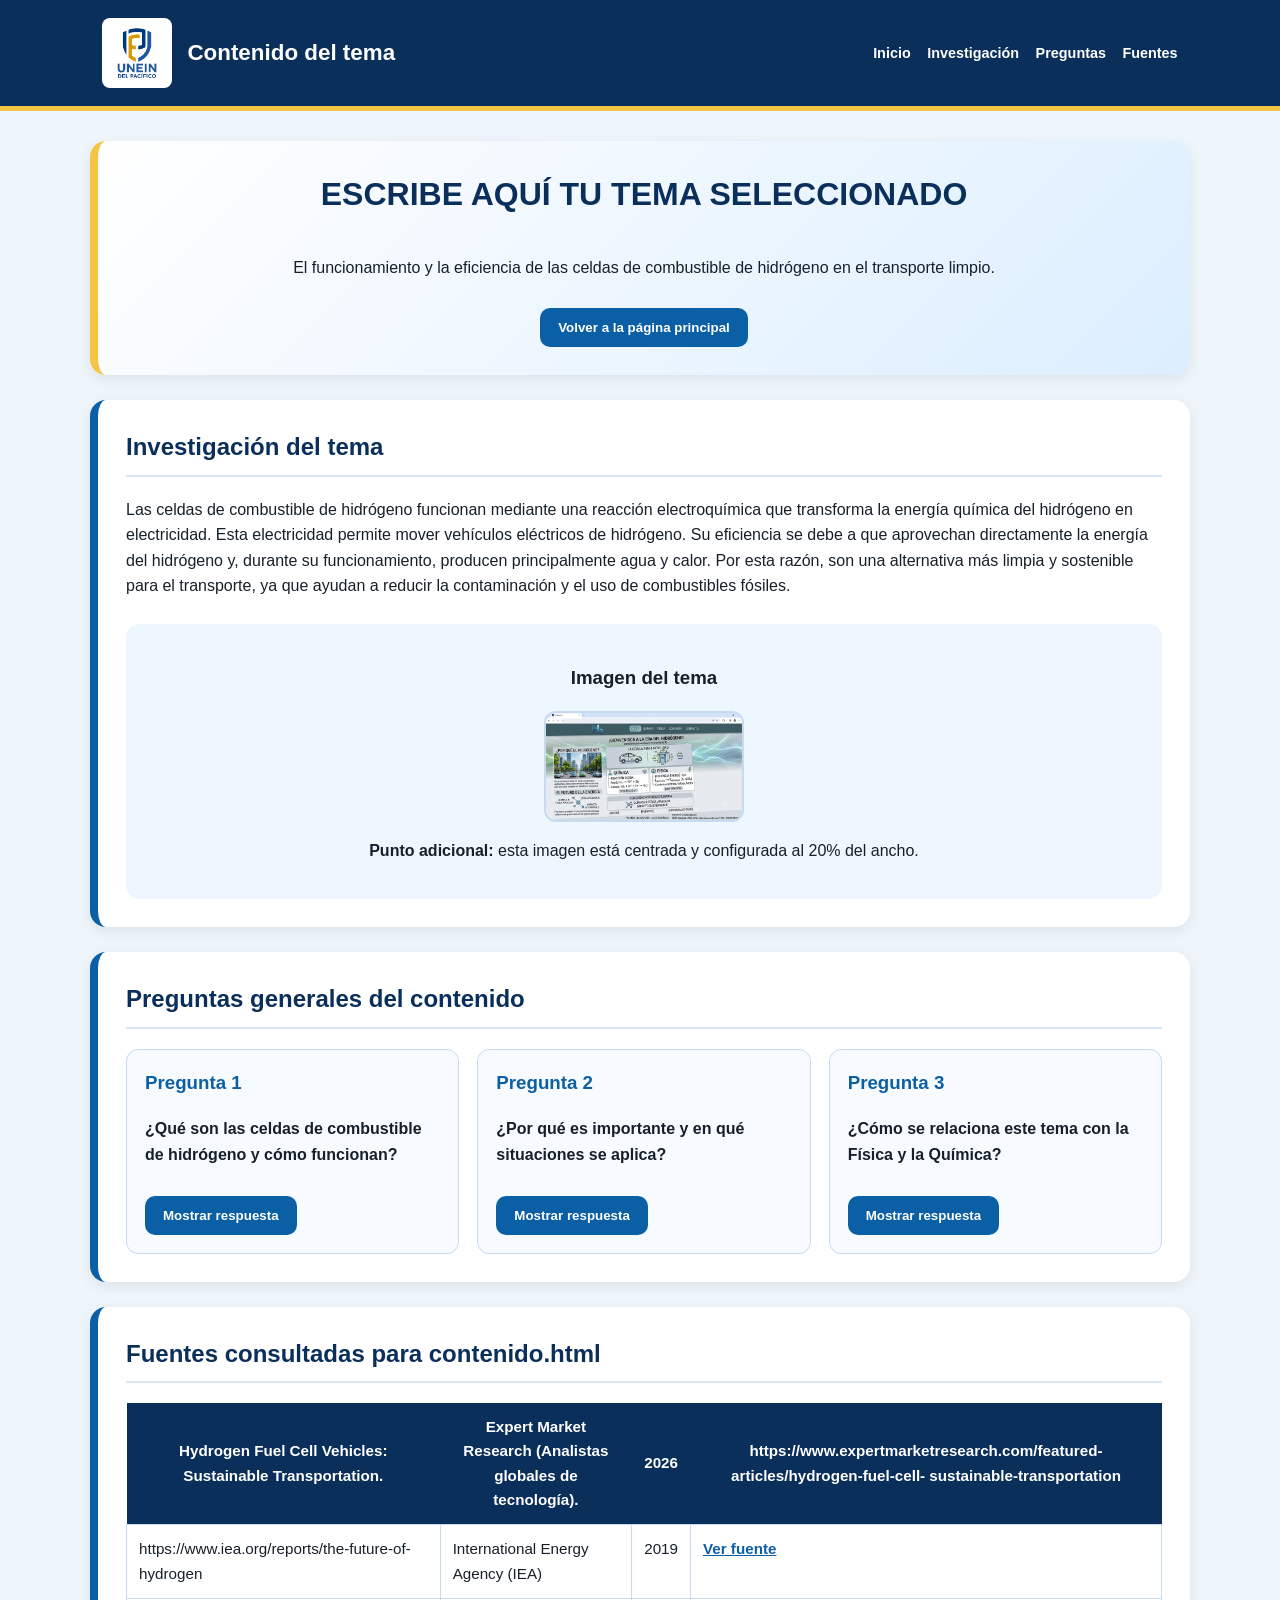
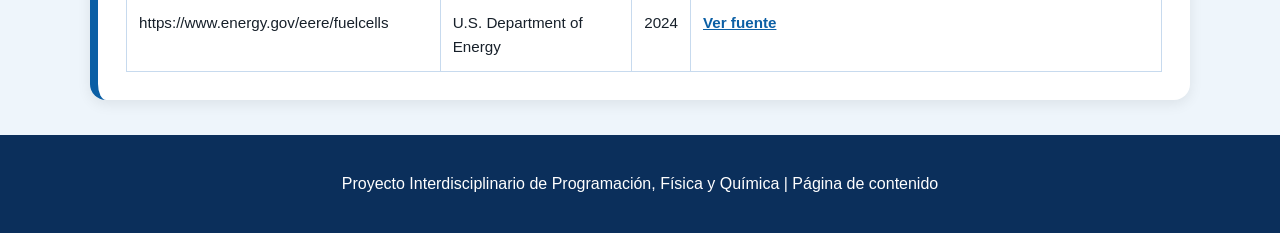
==== contenido.html @ 6ce74f86 "Add files via upload" ====
<!DOCTYPE html>
<html lang="es">
<head>
  <meta charset="UTF-8">
  <meta name="viewport" content="width=device-width, initial-scale=1.0">
  <title>Contenido - Silva Diaz</title>
  <link rel="stylesheet" href="style.css">
</head>

<body>
  <header>
    <div class="logo-box">
      <img src="logo-unein.png" alt="Logo de la institución">
      <h1>Contenido del tema</h1>
    </div>

    <nav>
      <a href="index.html">Inicio</a>
      <a href="#investigacion">Investigación</a>
      <a href="#preguntas">Preguntas</a>
      <a href="#fuentes-contenido">Fuentes</a>
    </nav>
  </header>

  <main>
    <section class="hero">
      <h2>ESCRIBE AQUÍ TU TEMA SELECCIONADO</h2>
      <p>
El funcionamiento y la eficiencia de las celdas de
combustible de hidrógeno en el transporte limpio.
      </p>
      <button onclick="volverInicio()">Volver a la página principal</button>
    </section>

    <section id="investigacion">
      <h2>Investigación del tema</h2>
      <p>
  Las celdas de combustible de hidrógeno funcionan mediante una reacción electroquímica que transforma la energía química del hidrógeno en electricidad. Esta electricidad permite mover vehículos eléctricos de hidrógeno.
 Su eficiencia se debe a que aprovechan directamente la energía del hidrógeno y, durante su funcionamiento, producen principalmente agua y calor. Por esta razón, son una alternativa más limpia y sostenible para el transporte,
 ya que ayudan a reducir la contaminación y el uso de combustibles fósiles.
      </p>

      <div class="science-image">
        <h3>Imagen del tema</h3>
        <img src="proceso.png" class="image-20" alt="Imagen relacionada con el tema seleccionado">
        <p><strong>Punto adicional:</strong> esta imagen está centrada y configurada al 20% del ancho.</p>
      </div>
    </section>

    <section id="preguntas">
      <h2>Preguntas generales del contenido</h2>

      <div class="grid">
        <div class="card">
          <h3>Pregunta 1</h3>
          <p><strong>¿Qué son las celdas de combustible de hidrógeno y cómo funcionan?</strong></p>
          <button onclick="mostrarRespuesta('respuesta1')">Mostrar respuesta</button>
          <div id="respuesta1" class="answer">
          Las celdas de combustible de hidrógeno son dispositivos que convierten la energía química del hidrógeno en electricidad mediante una reacción electroquímica. El hidrógeno se combina con el oxígeno y produce electricidad para mover el vehículo.
          Como resultado, se genera principalmente agua y calor, por lo que es una tecnología más limpia para el transporte.
          </div>
        </div>

        <div class="card">
          <h3>Pregunta 2</h3>
          <p><strong>¿Por qué es importante y en qué situaciones se aplica?</strong></p>
          <button onclick="mostrarRespuesta('respuesta2')">Mostrar respuesta</button>
          <div id="respuesta2" class="answer">
            Es importante porque las celdas de combustible de hidrógeno pueden producir electricidad de una manera más limpia y ayudar a reducir la contaminación del transporte. Se aplican principalmente en vehículos 
            como automóviles, autobuses, camiones y otros medios de transporte que utilizan hidrógeno como fuente de energía.
          </div>
        </div>

        <div class="card">
          <h3>Pregunta 3</h3>
          <p><strong>¿Cómo se relaciona este tema con la Física y la Química?</strong></p>
          <button onclick="mostrarRespuesta('respuesta3')">Mostrar respuesta</button>
          <div id="respuesta3" class="answer">
           Este tema se relaciona con la Física porque estudia la transformación de la energía química en energía eléctrica y el movimiento de los vehículos. También se relaciona con la Química 
           porque las celdas de combustible funcionan mediante una reacción electroquímica entre el hidrógeno y el oxígeno.
          </div>
        </div>
      </div>
    </section>

    <section id="fuentes-contenido">
      <h2>Fuentes consultadas para contenido.html</h2>
      <table>
        <thead>
          <tr>
            <th>Hydrogen Fuel Cell Vehicles: Sustainable Transportation.</th>
            <th>Expert Market Research (Analistas globales de tecnología).</th>
            <th>2026</th>
            <th>https://www.expertmarketresearch.com/featured-articles/hydrogen-fuel-cell-
sustainable-transportation</th>
          </tr>
        </thead>
        <tbody>
          <tr>
            <td>https://www.iea.org/reports/the-future-of-hydrogen</td>
            <td>International Energy Agency (IEA)</td>
            <td>2019</td>
            <td><a href="#" target="_blank">Ver fuente</a></td>
          </tr>
          <tr>
            <td>https://www.energy.gov/eere/fuelcells</td>
            <td>U.S. Department of Energy</td>
            <td>2024</td>
            <td><a href="#" target="_blank">Ver fuente</a></td>
          </tr>
        </tbody>
      </table>
    </section>
  </main>

  <footer>
    <p>Proyecto Interdisciplinario de Programación, Física y Química | Página de contenido</p>
  </footer>

  <script src="script.js"></script>
</body>
</html>
---- style.css ----
* {
  box-sizing: border-box;
  scroll-behavior: smooth;
}

body {
  margin: 0;
  font-family: Arial, Helvetica, sans-serif;
  background: #eef5fb;
  color: #17202a;
  line-height: 1.6;
}

header {
  background: #0b2f5b;
  color: white;
  padding: 18px 8%;
  display: flex;
  align-items: center;
  justify-content: space-between;
  gap: 20px;
  position: sticky;
  top: 0;
  z-index: 10;
  border-bottom: 5px solid #f4c542;
}

.logo-box {
  display: flex;
  align-items: center;
  gap: 15px;
}

.logo-box img {
  width: 70px;
  height: 70px;
  object-fit: contain;
  background: white;
  padding: 6px;
  border-radius: 8px;
}

.logo-box h1 {
  margin: 0;
  font-size: 1.4rem;
}

nav a {
  color: white;
  text-decoration: none;
  margin-left: 12px;
  font-weight: bold;
  font-size: 0.9rem;
}

nav a:hover {
  color: #f4c542;
}

main {
  width: 86%;
  max-width: 1100px;
  margin: 30px auto;
}

section {
  background: white;
  margin-bottom: 25px;
  padding: 28px;
  border-radius: 16px;
  box-shadow: 0 4px 14px rgba(0, 0, 0, 0.08);
  border-left: 8px solid #0b5fa5;
}

h2 {
  color: #0b2f5b;
  margin-top: 0;
  border-bottom: 2px solid #d9e7f5;
  padding-bottom: 8px;
}

.hero {
  background: linear-gradient(135deg, #ffffff, #dceeff);
  text-align: center;
  border-left: 8px solid #f4c542;
}

.hero h2 {
  font-size: 2rem;
  border: none;
}

.question {
  background: #f7fbff;
  border: 2px dashed #0b5fa5;
  padding: 16px;
  border-radius: 12px;
  font-size: 1.1rem;
  margin-top: 14px;
}

.grid {
  display: grid;
  grid-template-columns: repeat(3, 1fr);
  gap: 18px;
  margin-top: 20px;
}

.card {
  background: #f7fbff;
  border: 1px solid #c7daee;
  padding: 18px;
  border-radius: 12px;
}

.card h3 {
  margin-top: 0;
  color: #0b5fa5;
}

.science-image {
  margin-top: 25px;
  text-align: center;
  background: #eef6ff;
  padding: 20px;
  border-radius: 14px;
}

/* Punto adicional: imagen centrada y con tamaño cercano al 20% del ancho de la página */
.image-20 {
  display: block;
  width: 20%;
  max-width: 230px;
  min-width: 120px;
  height: auto;
  margin: 15px auto;
  border-radius: 12px;
  border: 2px solid #c7daee;
}

table {
  width: 100%;
  border-collapse: collapse;
  margin-top: 15px;
  font-size: 0.95rem;
}

th {
  background: #0b2f5b;
  color: white;
  padding: 12px;
}

td {
  border: 1px solid #c7daee;
  padding: 12px;
  vertical-align: top;
}

td a {
  color: #0b5fa5;
  font-weight: bold;
}

.keyword,
.answer {
  background: #fff7d6;
  border-left: 6px solid #f4c542;
  padding: 16px;
  border-radius: 10px;
  font-size: 1.05rem;
}

button {
  background: #0b5fa5;
  color: white;
  border: none;
  padding: 12px 18px;
  border-radius: 10px;
  cursor: pointer;
  font-weight: bold;
  margin-top: 12px;
}

button:hover {
  background: #073f70;
}

.answer,
#extra-info {
  display: none;
  margin-top: 15px;
}

.reflection {
  display: grid;
  grid-template-columns: 1fr 1fr;
  gap: 18px;
}

footer {
  text-align: center;
  background: #0b2f5b;
  color: white;
  padding: 20px;
  margin-top: 35px;
}

@media (max-width: 800px) {
  header {
    flex-direction: column;
    text-align: center;
  }

  nav a {
    display: inline-block;
    margin: 6px;
  }

  .grid,
  .reflection {
    grid-template-columns: 1fr;
  }

  .image-20 {
    width: 45%;
  }
}
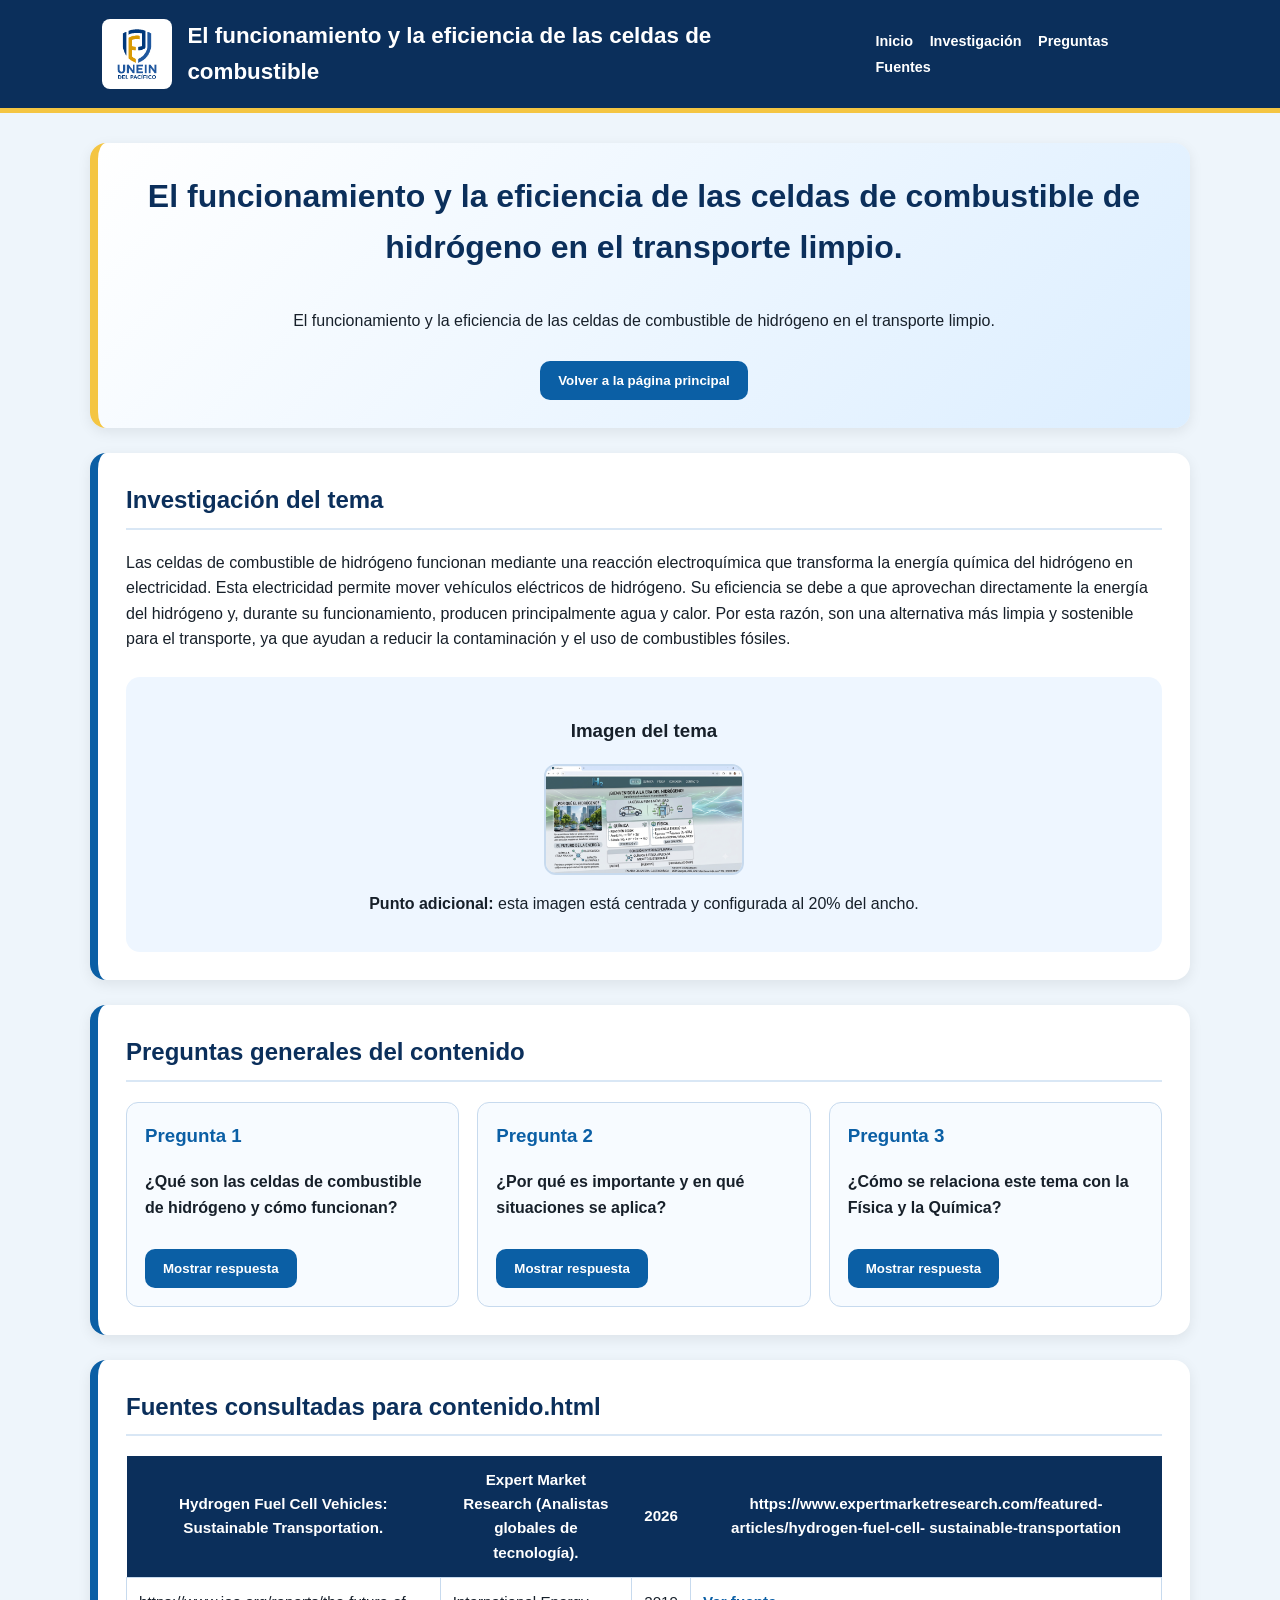
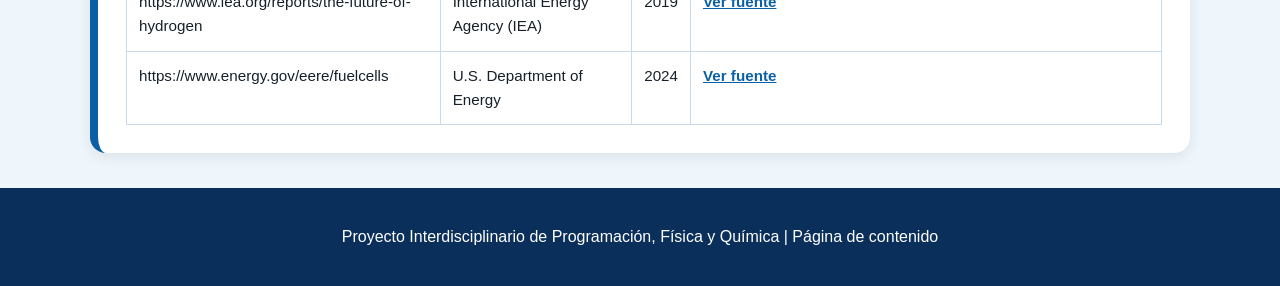
==== commit 60cce9df: "Add files via upload" ====
--- a/contenido.html
+++ b/contenido.html
@@ -11,7 +11,7 @@
   <header>
     <div class="logo-box">
       <img src="logo-unein.png" alt="Logo de la institución">
-      <h1>Contenido del tema</h1>
+      <h1>El funcionamiento y la eficiencia de las celdas de combustible</h1>
     </div>
 
     <nav>
@@ -24,7 +24,7 @@
 
   <main>
     <section class="hero">
-      <h2>ESCRIBE AQUÍ TU TEMA SELECCIONADO</h2>
+      <h2>El funcionamiento y la eficiencia de las celdas de combustible de hidrógeno en el transporte limpio.</h2>
       <p>
 El funcionamiento y la eficiencia de las celdas de
 combustible de hidrógeno en el transporte limpio.
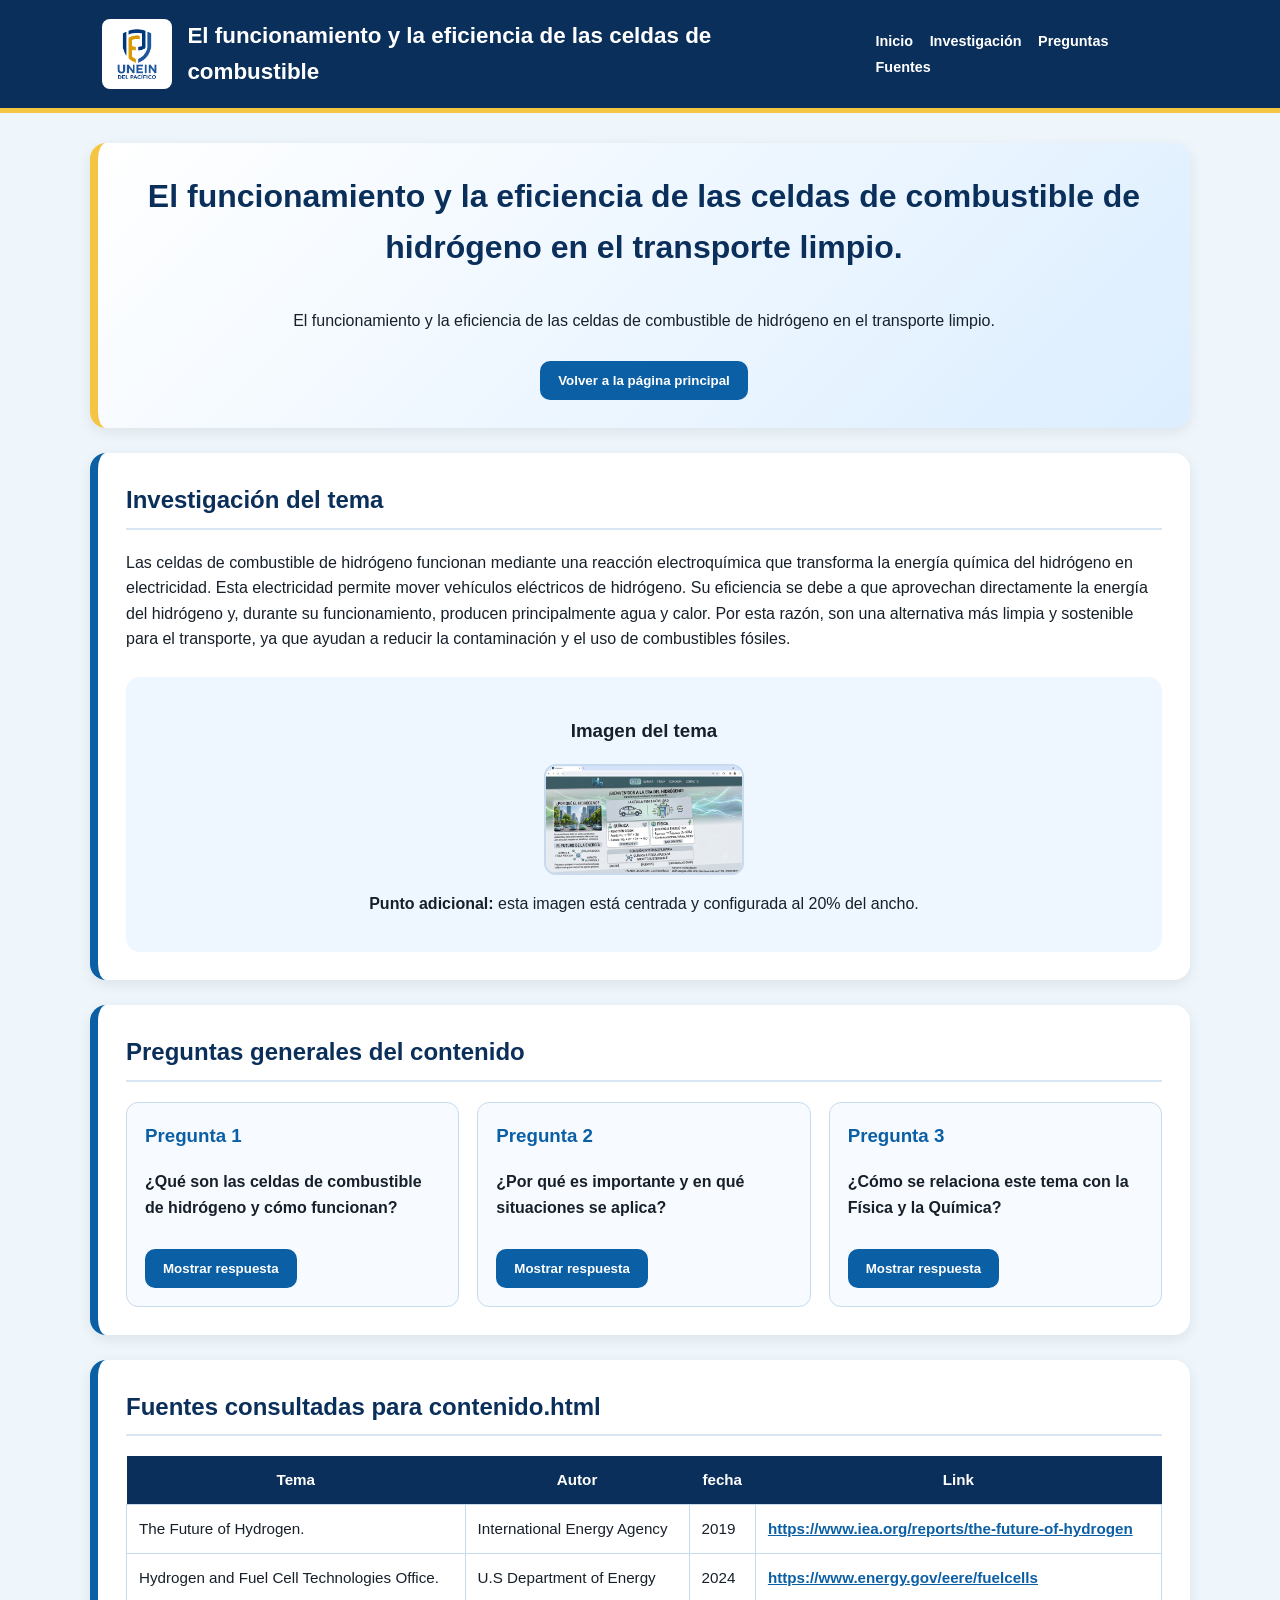
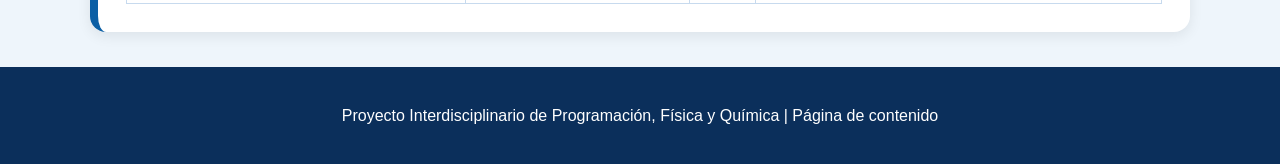
==== commit 49c8d16e: "Add files via upload" ====
--- a/contenido.html
+++ b/contenido.html
@@ -88,25 +88,24 @@
       <table>
         <thead>
           <tr>
-            <th>Hydrogen Fuel Cell Vehicles: Sustainable Transportation.</th>
-            <th>Expert Market Research (Analistas globales de tecnología).</th>
-            <th>2026</th>
-            <th>https://www.expertmarketresearch.com/featured-articles/hydrogen-fuel-cell-
-sustainable-transportation</th>
+            <th>Tema</th>
+            <th>Autor</th>
+            <th>fecha</th>
+            <th>Link</th>
           </tr>
         </thead>
         <tbody>
           <tr>
-            <td>https://www.iea.org/reports/the-future-of-hydrogen</td>
-            <td>International Energy Agency (IEA)</td>
+            <td>The Future of Hydrogen.</td>
+            <td>International Energy Agency </td>
             <td>2019</td>
-            <td><a href="#" target="_blank">Ver fuente</a></td>
+            <td><a href="#" target="_blank">https://www.iea.org/reports/the-future-of-hydrogen</a></td>
           </tr>
           <tr>
-            <td>https://www.energy.gov/eere/fuelcells</td>
-            <td>U.S. Department of Energy</td>
+            <td>Hydrogen and Fuel Cell Technologies Office.</td>
+            <td>U.S Department of Energy</td>
             <td>2024</td>
-            <td><a href="#" target="_blank">Ver fuente</a></td>
+            <td><a href="#" target="_blank">https://www.energy.gov/eere/fuelcells</a></td>
           </tr>
         </tbody>
       </table>
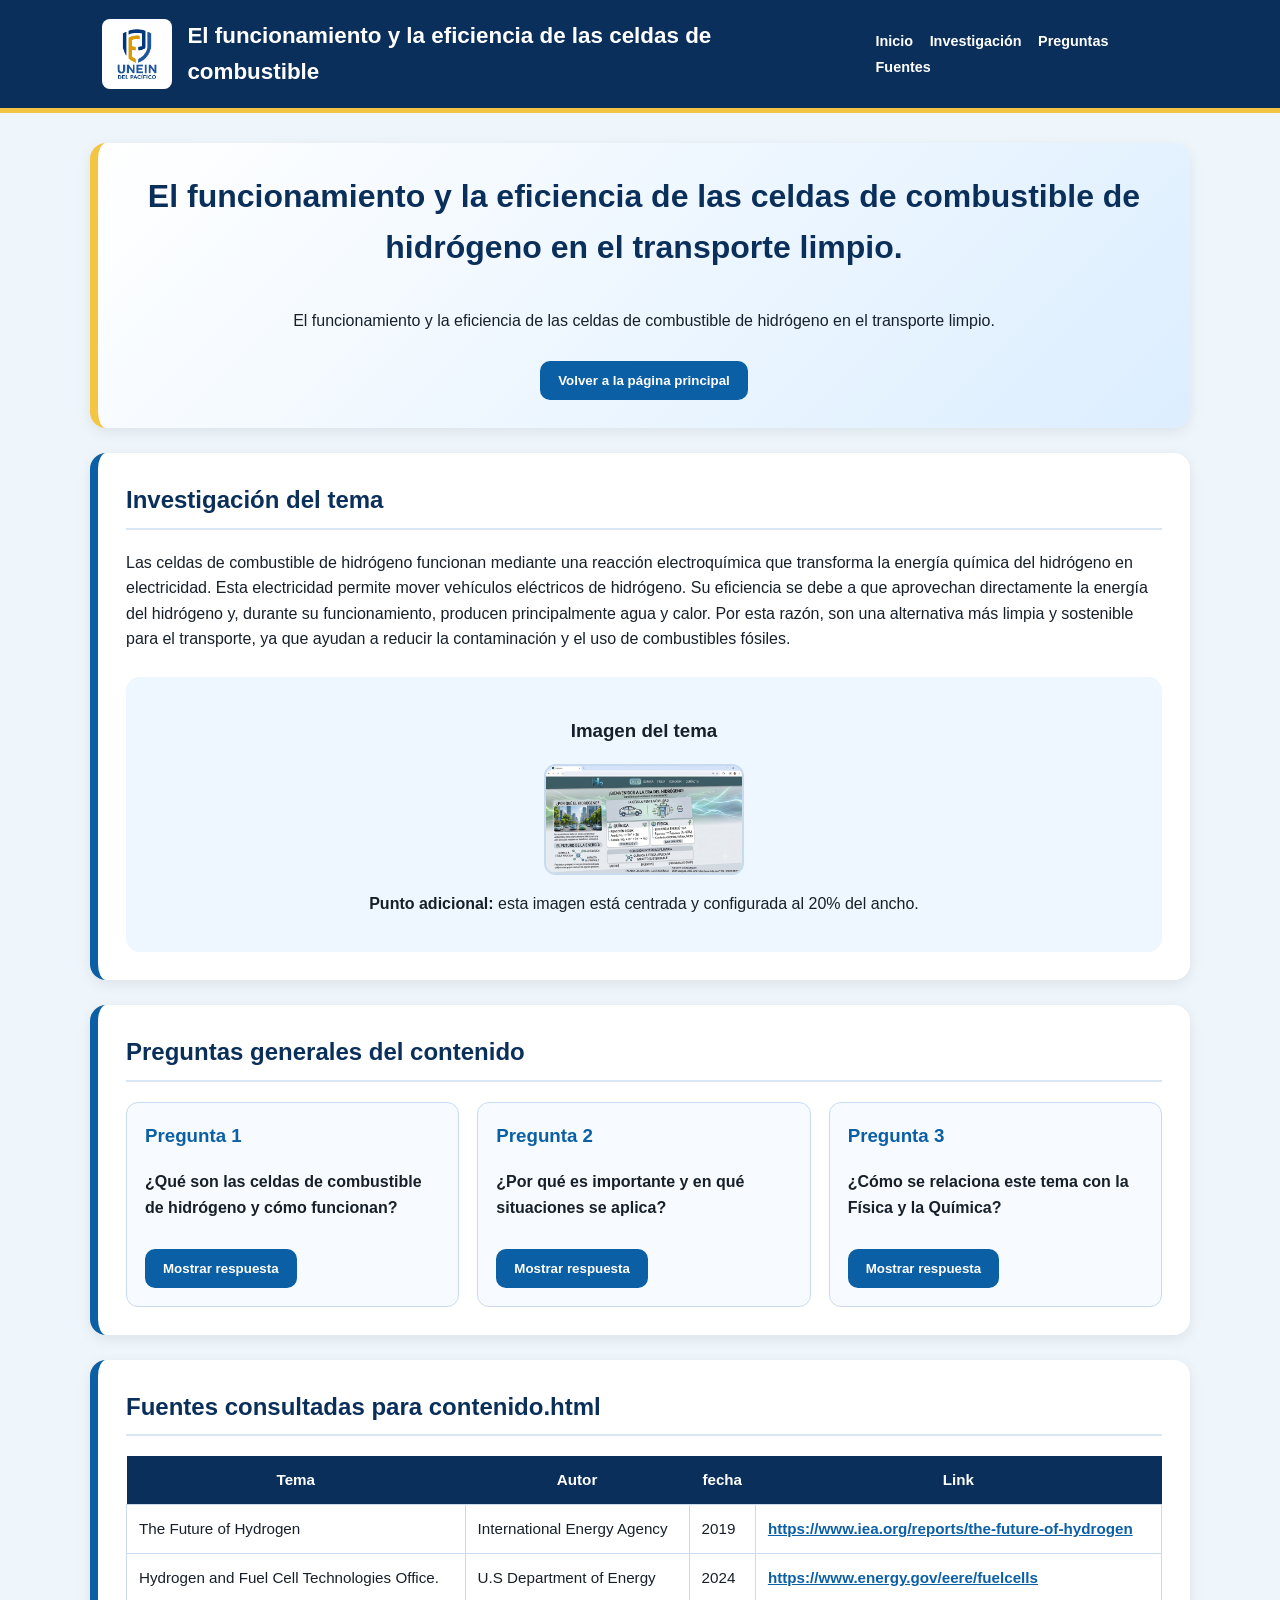
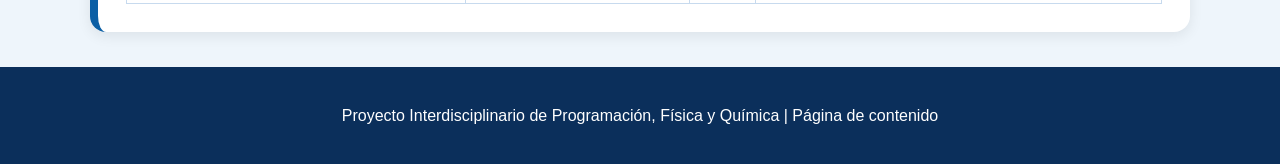
==== commit 6279cb10: "Update contenido.html" ====
--- a/contenido.html
+++ b/contenido.html
@@ -96,7 +96,7 @@
         </thead>
         <tbody>
           <tr>
-            <td>The Future of Hydrogen.</td>
+            <td>The Future of Hydrogen</td>
             <td>International Energy Agency </td>
             <td>2019</td>
             <td><a href="#" target="_blank">https://www.iea.org/reports/the-future-of-hydrogen</a></td>
